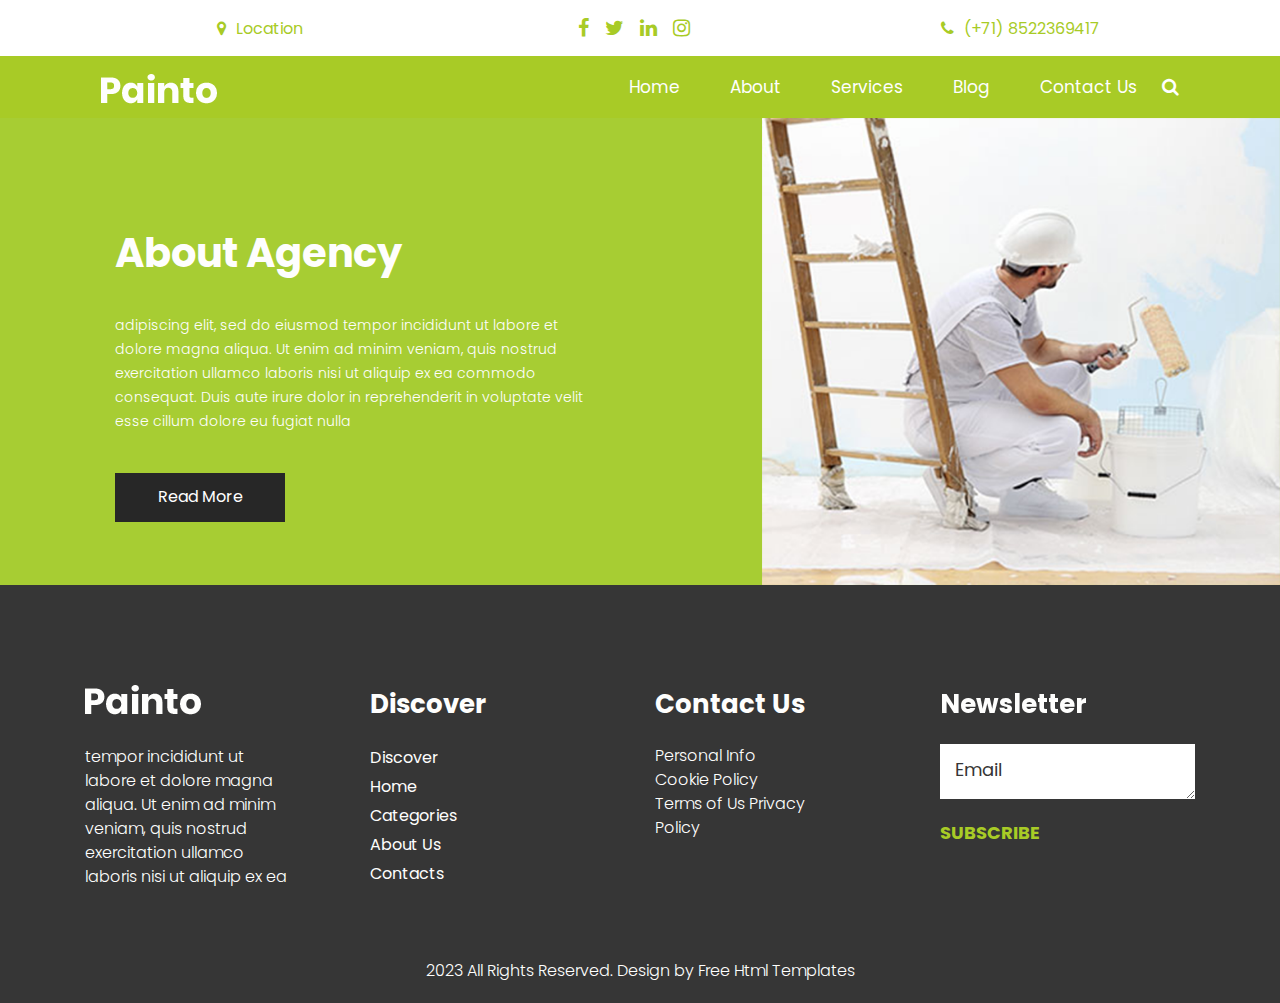
==== about.html @ 8ac7baaf "test template" ====
<!DOCTYPE html>
<html>
   <head>
      <!-- basic -->
      <meta charset="utf-8">
      <meta http-equiv="X-UA-Compatible" content="IE=edge">
      <meta name="viewport" content="width=device-width, initial-scale=1">
      <!-- mobile metas -->
      <meta name="viewport" content="width=device-width, initial-scale=1">
      <meta name="viewport" content="initial-scale=1, maximum-scale=1">
      <!-- site metas -->
      <title>About</title>
      <meta name="keywords" content="">
      <meta name="description" content="">
      <meta name="author" content="">
      <!-- bootstrap css -->
      <link rel="stylesheet" type="text/css" href="css/bootstrap.min.css">
      <!-- style css -->
      <link rel="stylesheet" type="text/css" href="css/style.css">
      <!-- Responsive-->
      <link rel="stylesheet" href="css/responsive.css">
      <!-- fevicon -->
      <link rel="icon" href="images/fevicon.png" type="image/gif" />
      <!-- font css -->
      <link href="https://fonts.googleapis.com/css2?family=Poppins:wght@400;500;600;700;800&display=swap" rel="stylesheet">
      <!-- Scrollbar Custom CSS -->
      <link rel="stylesheet" href="css/jquery.mCustomScrollbar.min.css">
      <!-- Tweaks for older IEs-->
      <link rel="stylesheet" href="https://netdna.bootstrapcdn.com/font-awesome/4.0.3/css/font-awesome.css">
   </head>
   <body>
      <div class="call_text_main">
         <div class="container">
            <div class="row">
               <div class="col-md-4">
                  <div class="call_text"><a href="#"><i class="fa fa-map-marker" aria-hidden="true"></i><span class="padding_left_15">Location</span></a></div>
               </div>
               <div class="col-md-4">
                  <div class="header_social_icon">
                     <ul>
                        <li><a href="#"><i class="fa fa-facebook" aria-hidden="true"></i></a></li>
                        <li><a href="#"><i class="fa fa-twitter" aria-hidden="true"></i></a></li>
                        <li><a href="#"><i class="fa fa-linkedin" aria-hidden="true"></i></a></li>
                        <li><a href="#"><i class="fa fa-instagram" aria-hidden="true"></i></a></li>
                     </ul>
                  </div>
               </div>
               <div class="col-md-4">
                  <div class="call_text"><a href="#"><i class="fa fa-phone" aria-hidden="true"></i><span class="padding_left_15">(+71) 8522369417</span></a></div>
               </div>               
            </div>
         </div>
      </div>
      <!-- header section start -->
      <div class="header_section">
         <div class="container">
            <nav class="navbar navbar-expand-lg navbar-light bg-light">
               <a class="navbar-brand"href="index.html"><img src="images/logo.png"></a>
               <button class="navbar-toggler" type="button" data-toggle="collapse" data-target="#navbarSupportedContent" aria-controls="navbarSupportedContent" aria-expanded="false" aria-label="Toggle navigation">
               <span class="navbar-toggler-icon"></span>
               </button>
               <div class="collapse navbar-collapse" id="navbarSupportedContent">
                  <ul class="navbar-nav ml-auto">
                     <li class="nav-item">
                        <a class="nav-link" href="index.html">Home</a>
                     </li>
                     <li class="nav-item">
                        <a class="nav-link" href="about.html">About</a>
                     </li>
                     <li class="nav-item">
                        <a class="nav-link" href="services.html">Services</a>
                     </li>
                     <li class="nav-item">
                        <a class="nav-link" href="blog.html">Blog</a>
                     </li>
                     <li class="nav-item">
                        <a class="nav-link" href="contact.html">Contact Us</a>
                     </li>
                  </ul> 
                  <form class="form-inline my-2 my-lg-0">
                     <div class="serach_icon"><a href="#"><i class="fa fa-search" aria-hidden="true"></i></a></div>
                  </form>
               </div>
            </nav>
         </div>
      </div>
      <!-- header section end -->
      <!-- about section start -->
      <div class="about_section layout_padding">
         <div class="container-fluid">
            <div class="row">
               <div class="col-md-7">
                  <div class="about_taital_main">
                     <h1 class="about_taital">About Agency</h1>
                     <p class="about_text">adipiscing elit, sed do eiusmod tempor incididunt ut labore et dolore magna aliqua. Ut enim ad minim veniam, quis nostrud exercitation ullamco laboris nisi ut aliquip ex ea commodo consequat. Duis aute irure dolor in reprehenderit in voluptate velit esse cillum dolore eu fugiat nulla</p>
                     <div class="readmore_bt"><a href="#">Read More</a></div>
                  </div>
               </div>
               <div class="col-md-5 padding_right0">
                  <div class="about_img"><img src="images/about-img.png"></div>
               </div>
            </div>
         </div>
      </div>
      <!-- about section end -->
      <!-- footer section start -->
      <div class="footer_section layout_padding">
         <div class="container">
            <div class="footer_section_2">
               <div class="row">
                  <div class="col-lg-3">
                     <div class="footeer_logo"><img src="images/logo.png"></div>
                     <p class="lorem_text">tempor incididunt ut labore et dolore magna aliqua. Ut enim ad minim veniam, quis nostrud exercitation ullamco laboris nisi ut aliquip ex ea</p>
                  </div>
                  <div class="col-lg-3">
                     <h4 class="footer_taital">Discover</h4>
                     <div class="footer_menu">
                        <ul>
                           <li><a href="#">Discover</a></li>
                           <li><a href="index.html">Home</a></li>
                           <li><a href="#">Categories</a></li>
                           <li><a href="about.html">About Us</a></li>
                           <li><a href="contact.html">Contacts</a></li>
                        </ul>
                     </div>
                  </div>
                  <div class="col-lg-3">
                     <h4 class="footer_taital">Contact Us</h4>
                     <p class="footer_text">Personal Info Cookie Policy Terms of Us Privacy Policy</p>
                  </div>
                  <div class="col-lg-3">
                     <h4 class="footer_taital">Newsletter</h4>
                     <div class="form-group">
                        <textarea class="update_mail" placeholder="Email" rows="5" id="comment" name="Email"></textarea>
                        <div class="subscribe_bt"><a href="#">Subscribe</a></div>
                     </div>
                  </div>
               </div>
            </div>
         </div>
      </div>
      <!-- footer section end -->
      <!-- copyright section start -->
      <div class="copyright_section">
         <div class="container">
            <div class="row">
               <div class="col-sm-12">
                  <p class="copyright_text">2023 All Rights Reserved. Design by <a href="https://html.design">Free Html Templates</a></p>
               </div>
            </div>
         </div>
      </div>
      <!-- copyright section end -->
      <!-- Javascript files-->
      <script src="js/jquery.min.js"></script>
      <script src="js/popper.min.js"></script>
      <script src="js/bootstrap.bundle.min.js"></script>
      <script src="js/jquery-3.0.0.min.js"></script>
      <script src="js/plugin.js"></script>
      <!-- sidebar -->
      <script src="js/jquery.mCustomScrollbar.concat.min.js"></script>
      <script src="js/custom.js"></script>
   </body>
</html>
---- css/style.css ----
/*--------------------------------------------------------------------- File Name: style.css ---------------------------------------------------------------------*/


/*--------------------------------------------------------------------- import Files ---------------------------------------------------------------------*/

@import url(animate.min.css);
@import url(normalize.css);
@import url(icomoon.css);
@import url(css/font-awesome.min.css);
@import url(meanmenu.css);
@import url(owl.carousel.min.css);
@import url(swiper.min.css);
@import url(slick.css);
@import url(jquery.fancybox.min.css);
@import url(jquery-ui.css);
@import url(nice-select.css);

/*--------------------------------------------------------------------- skeleton ---------------------------------------------------------------------*/

* {
    box-sizing: border-box !important;
    transition: ease all 0.5s;
}

html {
    scroll-behavior: smooth;
}

body {
    color: #666666;
    font-size: 14px;
    font-family: 'Poppins', sans-serif;
    line-height: 1.80857;
    font-weight: normal;
    overflow-x: hidden;
}

a {
    color: #1f1f1f;
    text-decoration: none !important;
    outline: none !important;
    -webkit-transition: all .3s ease-in-out;
    -moz-transition: all .3s ease-in-out;
    -ms-transition: all .3s ease-in-out;
    -o-transition: all .3s ease-in-out;
    transition: all .3s ease-in-out;
}

h1,
h2,
h3,
h4,
h5,
h6 {
    letter-spacing: 0;
    font-weight: normal;
    position: relative;
    padding: 0 0 10px 0;
    font-weight: normal;
    line-height: normal;
    color: #111111;
    margin: 0
}

h1 {
    font-size: 24px
}

h2 {
    font-size: 22px
}

h3 {
    font-size: 18px
}

h4 {
    font-size: 16px
}

h5 {
    font-size: 14px
}

h6 {
    font-size: 13px
}

*,
*::after,
*::before {
    -webkit-box-sizing: border-box;
    -moz-box-sizing: border-box;
    box-sizing: border-box;
}

h1 a,
h2 a,
h3 a,
h4 a,
h5 a,
h6 a {
    color: #212121;
    text-decoration: none!important;
    opacity: 1
}

button:focus {
    outline: none;
}

ul,
li,
ol {
    margin: 0px;
    padding: 0px;
    list-style: none;
}

p {
    margin: 20px;
    font-weight: 300;
    font-size: 15px;
    line-height: 24px;
}

a {
    color: #222222;
    text-decoration: none;
    outline: none !important;
}

a,
.btn {
    text-decoration: none !important;
    outline: none !important;
    -webkit-transition: all .3s ease-in-out;
    -moz-transition: all .3s ease-in-out;
    -ms-transition: all .3s ease-in-out;
    -o-transition: all .3s ease-in-out;
    transition: all .3s ease-in-out;
}

img {
    max-width: 100%;
    height: auto;
}

 :focus {
    outline: 0;
}

.paddind_bottom_0 {
    padding-bottom: 0 !important;
}

.btn-custom {
    margin-top: 20px;
    background-color: transparent !important;
    border: 2px solid #ddd;
    padding: 12px 40px;
    font-size: 16px;
}

.lead {
    font-size: 18px;
    line-height: 30px;
    color: #767676;
    margin: 0;
    padding: 0;
}

.form-control:focus {
    border-color: #ffffff !important;
    box-shadow: 0 0 0 .2rem rgba(255, 255, 255, .25);
}

.navbar-form input {
    border: none !important;
}

.badge {
    font-weight: 500;
}

blockquote {
    margin: 20px 0 20px;
    padding: 30px;
}

button {
    border: 0;
    margin: 0;
    padding: 0;
    cursor: pointer;
}

.full {
    float: left;
    width: 100%;
}

.layout_padding {
    padding-top: 100px;
    padding-bottom: 0px;
}

.padding_0 {
    padding: 0px;
}


/* header section start */

.header_section {
    width: 100%;
    float: left;
    background-color: #a8cb26;
    height: auto;
    background-size: 100%;
}

.bg-light {
    background-color: transparent !important;
}

.mr-auto,
.mx-auto {
    margin: 0 auto;
    text-align: center;
}

.navbar-expand-lg .navbar-nav .nav-link {
    padding: 0px 20px;
    font-size: 17px;
    color: #fefefd;
    margin: 0px 5px;
}

.navbar-light .navbar-nav .nav-link:focus,
.navbar-light .navbar-nav .nav-link:hover {
    color: #1d1d1d;
}


.navbar-brand {
    margin: 0px;
    float: right;
}

.call_text_main{
    width: 100%;
    float: left;
    background-color: #ffffff;
    height: auto;
    padding: 10px 0px;
}

.call_taital{
    width: 100%;
    display: flex;
}

.call_text {
    width: 100%;
    margin: 0 auto;
    text-align: center;
}

.call_text a {
    width: 100%;
    float: left;
    color: #a8cb26;
    font-size: 16px;
    padding: 5px 20px 0px 20px;
}

.call_text a:hover {
    color: #1d1d1d;
}

.padding_left_15 {
    padding-left: 10px;
}

.header_social_icon {
    width: 40%;
    margin: 0 auto;
    text-align: center;
}

.header_social_icon ul {
    margin: 0px;
    padding: 0px;
}

.header_social_icon li {
    float: left;
}

.header_social_icon li a {
    float: left;
    color: #a8cb26;
    font-size: 20px;
    text-align: center;
    padding: 0px 8px;
}

.header_social_icon li a:hover {
    color: #1d1d1d;
}

.serach_icon{
    width: 100%;
    float: left;
    font-size: 18px;
    color: #ffffff;
}

.serach_icon a{
    color: #ffffff;
}

.serach_icon a:hover{
    color: #1d1d1d;
}

/* header section end */


/* banner section start */

.banner_section {
    width: 100%;
    float: left;
    background-color: #fefefd;
    height: auto;
    background-size: 100%;
    padding: 0px 0px 90px 0px;
}

.banner_taital_main {
    width: 100%;
    float: left;
    padding-top: 90px;
}

.banner_taital {
    width: 100%;
    font-size: 50px;
    color: #171717;
    font-weight: bold;
    line-height: 70px;
    text-transform: uppercase;
}

.banner_text {
    width: 80%;
    float: left;
    font-size: 16px;
    color: #403f3f;
    margin: 20px 0px 0px 0px;
}

.btn_main {
    width: 100%;
    float: left;
    padding-top: 40px;
}

.contact_bt {
    width: 175px;
    float: left;
}

.contact_bt a {
    width: 100%;
    float: left;
    font-size: 18px;
    background-color: #f9110c;
    color: #ffffff;
    text-align: center;
    padding: 10px;
}

.contact_bt a:hover {
    color: #fcf8f8;
    background-color: #1d1d1d;
}

.contact_bt.active a {
    color: #fcf8f8;
    background-color: #1d1d1d;
    margin-left: 10px;
}

.banner_img {
    width: 100%;
    float: left;
}

#banner_slider a.carousel-control-prev {
    left: -120px;
    top: 155px;
    right: initial;
}

#banner_slider a.carousel-control-next {
    right: initial;
    top: 100px;
    left: -120px;
    color: #fcf8f8;
    background-color: #b0d122;
}

#banner_slider .carousel-control-next,
#banner_slider .carousel-control-prev {
    width: 55px;
    height: 55px;
    opacity: 1;
    font-size: 30px;
    color: #fcf8f8;
    background-color: #1d1d1d;
}

#banner_slider .carousel-control-next:focus,
#banner_slider .carousel-control-next:hover,
#banner_slider .carousel-control-prev:focus,
#banner_slider .carousel-control-prev:hover {
    color: #ffffff;
    background-color: #b0d122;
}

/* banner section end */

/* about section start */

.about_section {
    width: 100%;
    float: left;
    padding: 0px 0px;
    background-color: #a7cd33;
    height: auto;
}

.about_taital_main {
    width: 100%;
    float: left;
    padding-left: 100px;
    padding-top: 105px;
}

.about_taital {
    width: 100%;
    float: left;
    font-size: 40px;
    font-weight: bold;
    color: #fefefd;
}

.about_text {
    width: 80%;
    float: left;
    font-size: 14px;
    color: #fefefd;
    margin-left: 0px;
}

.readmore_bt {
    width: 170px;
    float: left;
    margin-top: 20px;
}

.readmore_bt a {
    width: 100%;
    float: left;
    font-size: 16px;
    color: #ffffff;
    text-align: center;
    padding: 10px 0px;
    background-color: #272727;

}

.readmore_bt a:hover {
    color: #000;
    background-color: #ffffff;
}

.padding_right0{
    padding-right: 0px;
}

/* about section end */

/* projects section start */

.projects_section{
    width: 100%;
    float: left;
}

.projects_section_2 {
    width: 100%;
    float: left;
}

.number_text {
    width: 328px;
    height: 328px;
    font-size: 40px;
    text-align: center;
    background-color: #a8cb26;
    border-radius: 170px;
    color: #ffffff;
    font-weight: bold;
    padding-top: 140px;
    margin-bottom: 20px;
}

.project_taital {
    width: 50%;
    font-size: 20px;
    color: #373736;
    font-weight: bold;
    text-align: left;
    margin-top: 20px;
    margin: 0 auto;
}

/* projects section end */

/* services section start */

.services_section {
    width: 100%;
    float: left;
}

.services_taital {
    width: 100%;
    float: left;
    font-size: 40px;
    color: #363636;
    text-align: center;
    font-weight: bold;
    padding-bottom: 30px;
}

.services_section_2 {
    width: 80%;
    margin: 0 auto;
    text-align: center;
}

.color_bt {
    width: 280px;
    margin: 0 auto;
    text-align: center;
    padding-top: 20px;
    display: flex;
}

.color_bt a {
    width: 100%;
    float: left;
    font-size: 18px;
    color: #fefefd;
    text-align: center;
    background-color: #a8cb26;
    font-weight: bold;
    padding: 20px;
}

.color_bt a:hover {
    color: #fefefd;
    background-color: #f8180d;
}

.color_bt.active a {
    color: #fefefd;
    background-color: #f8180d;
}

.read_bt {
    width: 170px;
    margin: 0 auto;
    text-align: center;
    padding-top: 60px;
}

.read_bt a {
    width: 100%;
    float: left;
    font-size: 18px;
    color: #fefefd;
    text-align: center;
    background-color: #363636;
    padding: 12px;
}

.read_bt a:hover {
    color: #fefefd;
    background-color: #f8180d;
}

/* gallery section end */

/* blog section start */

.blog_section{
    width: 100%;
    float: left;
}

.blog_taital{
    width: 100%;
    float: left;
    font-size: 40px;
    color: #242424;
    font-weight: bold;
}

.blog_section_2{
    width: 100%;
    float: left;
    padding-top: 40px;
}




.date_text {
    width: 100px;
    float: left;
    color: #fefefd;
    font-size: 18px;
    padding: 20px;
    background-color: #a8cb26;
    text-align: center;
    position: absolute;
    top: 0px;
}
.safety_text{
    width: 100%;
    float: left;
    color: #242424;
    font-size: 20px;
    font-weight: bold;
    padding-top: 20px;
}

.ipsum_text {
    width: 100%;
    float: left;
    color: #242424;
    font-size: 16px;
    margin: 0px;
}

.read_bt1 {
    width: 170px;
    float: left;
    margin-top: 20px;
}

.read_bt1 a {
    width: 100%;
    float: left;
    font-size: 16px;
    color: #fefefd;
    text-align: center;
    padding: 12px 0px;
    background-color: #f9110c;

}

.read_bt1 a:hover {
    color: #fefefd;
    background-color: #363636;
}

/* blog section end */

/* client section start */

.client_section {
    width: 100%;
    float: left;
}

.client_taital {
    width: 100%;
    float: left;
    font-size: 40px;
    color: #292828;
    text-transform: uppercase;
    font-weight: bold;
    text-align: center;
}

.dummy_text{
    width: 100%;
    float: left;
    font-size: 16px;
    color: #48484a;
    margin: 0px;
    text-align: center;
}

.client_section_2 {
    width: 100%;
    float: left;
    margin-bottom: 20px;
    padding-top: 90px;
}

.client_taital_box {
    width: 100%;
    float: left;
    border: 2px solid #b2d13e;
    border-radius: 100px;
    height: auto;
    padding: 40px 20px 40px 20px;
}

.client_img {
    width: 100%;
    text-align: center;
    position: relative;
    top: -30px;
}

.moark_text {
    width: 100%;
    float: left;
    font-size: 24px;
    color: #222222;
    font-weight: bold;
    padding-top: 10px;
    text-transform: uppercase;
}

.client_text {
    width: 100%;
    float: left;
    font-size: 16px;
    color: #3d3d3e;
    margin: 0px;
    padding: 10px 20px;
}

.customer_text{
    width: 100%;
    float: left;
    font-size: 18px;
    color: #a8cb26;
    margin: 0px;
}

/* client section end */

/* contact section start */

.contact_section {
    width: 100%;
    float: left;
    padding: 90px 0px;
}

.contact_taital {
    width: 100%;
    float: left;
    font-size: 40px;
    color: #363636;
    font-weight: bold;
    text-align: center;
    text-transform: uppercase;
}

.contact_section_2 {
    width: 100%;
    float: left;
}

.padding_left_0 {
    padding-left: 0px;
}

.mail_section_1 {
    width: 60%;
    margin: 0 auto;
}

.mail_text {
    width: 100%;
    float: left;
    font-size: 16px;
    color: #2a2a2c;
    border: 0px;
    background-color: #ffffff;
    padding: 11px 20px;
    margin-top: 20px;
    border-radius: 5px;
    border: 1px solid #363636;
    font-family: 'Poppins', sans-serif;
}

input.mail_text::placeholder {
    color: #2a2a2c;
}

.massage-bt {
    color: #2a2a2c;
    width: 100%;
    height: 110px;
    font-size: 18px;
    background-color: #ffffff;
    padding: 40px 20px 0px 20px;
    border: 0px;
    height: 110px;
    margin-top: 20px;
    border-radius: 5px;
    border: 1px solid #363636;
    font-family: 'Poppins', sans-serif;
}

textarea#comment.massage-bt::placeholder {
    color: #2a2a2c;
}

.send_bt {
    width: 170px;
    margin: 0 auto;
    text-align: center;
}

.send_bt a {
    width: 100%;
    text-align: center;
    font-size: 16px;
    color: #fefefd;
    background-color: #fe2929;
    padding: 12px;
    margin-top: 20px;
    display: block;
    border-radius: 5px;
    text-transform: uppercase;
    font-weight: bold;
}

.send_bt a:hover {
    color: #363636;
    background-color: #ffffff;
}

.map_main {
    width: 100%;
    float: left;
    margin-top: 90px;
}


/* contact section end */


/* footer section start */

.footer_section {
    width: 100%;
    float: left;
    height: auto;
    background-color: #363636;
    background-size: 100%;
    padding: 50px 0px;
}

.footeer_logo{
    width: 100%;
    float: left;
}

.footer_section_2{
    width: 100%;
    float: left;
    padding-top: 50px;
}

.footer_taital {
    width: 100%;
    float: left;
    font-size: 26px;
    color: #fefefd;
    font-weight: bold;
    padding-bottom: 20px;
}

.lorem_text {
    width: 82%;
    float: left;
    font-size: 16px;
    color: #fefefd;
    margin: 30px 0px 0px 0px;
}

.footer_text {
    width: 60%;
    float: left;
    font-size: 16px;
    color: #fefefd;
    margin: 0px;
}

.footer_menu {
    width: 100%;
    float: left;
}

.footer_menu ul {
    margin: 0px;
    padding: 0px;
}

.footer_menu li{
    color: #fefefd;
    font-size: 16px;
}

.footer_menu li a {
    color: #fefefd;
}

.footer_menu li a:hover {
    color: #a8cb26;
}

.update_mail {
    color: #363636;
    width: 100%;
    height: 55px;
    font-size: 18px;
    padding: 10px 15px 20px 15px;
    background-color: #ffffff;
    border: 0px;
    margin: 0 auto;
    justify-content: center;
    align-items: center;
    display: block;
}

textarea#comment::placeholder {
    color: #363636;
}

.subscribe_bt {
    width: 140px;
    float: left;
    margin-top: 10px;
}

.subscribe_bt a {
    width: 100%;
    float: left;
    color: #a8cb26;
    font-size: 18px;
    padding: 8px 0px;
    font-weight: bold;
    text-transform: uppercase;
}

.subscribe_bt a:hover {
    color: #ffffff;
}

/* footer section end */


/* copyright section start */

.copyright_section {
    width: 100%;
    float: left;
    background-color: #363636;
    height: auto;
}

.copyright_text {
    width: 100%;
    float: left;
    font-size: 16px;
    color: #fefefd;
    text-align: center;
    margin-left: 0px;
    font-family: 'Poppins', sans-serif;
}

.copyright_text a {
    color: #fefefd;
}

.copyright_text a:hover {
    color: #a8cb26;
}


/* copyright section end */

.margin_top90 {
    margin-top: 90px;
}
---- css/responsive.css ----
/*--------------------------------------------------------------------- File Name: responsive.css ---------------------------------------------------------------------*/


/*------------------------------------------------------------------- 991px x 768px ---------------------------------------------------------------------*/

@media only screen and (min-width: 768px) and (max-width: 991px) {
    .header-search {
        padding: 15px 0px;
    }
}


/*------------------------------------------------------------------- 767px x 599px ---------------------------------------------------------------------*/

@media only screen and (min-width: 599px) and (max-width: 767px) {
    .logo {
        text-align: center;
    }
    .cart-content-right {
        padding-bottom: 5px;
    }
    .mg {
        margin: 0px 0px;
    }
    .menu-area-main {
        height: 256px;
        overflow-y: auto;
    }
    .megamenu>.row [class*="col-"] {
        padding: 0px;
    }
    .menu-area-main .megamenu .men-cat {
        padding: 0px 15px;
    }
    .menu-area-main .megamenu .women-cat {
        padding: 0px 15px;
    }
    .menu-area-main .megamenu .el-cat {
        padding: 0px 15px;
    }
    .mean-container .mean-nav ul li a.mean-expand {
        height: 19px;
    }
    .category-box.women-box {
        display: none;
    }
    .cart-box {
        display: inline-block;
        margin: 0px 30px;
    }
    .wish-box {
        float: none;
        margin: 0px 30px;
        display: inline-block;
    }
    .menu-add {
        display: none;
    }
    .category-box {
        display: none;
    }
    .mean-container .mean-nav ul li ol {
        padding: 0px;
    }
    .mean-container .mean-nav ul li a {
        padding: 10px 20px;
        width: 94.8%;
    }
    .mean-container .mean-nav ul li li a {
        width: 92%;
        padding: 1em 4%;
    }
    .mean-container .mean-nav ul li li li a {
        width: 100%;
    }
    .header-search {
        padding: 15px 0px;
    }
    #collapseFilter.d-md-block {
        padding: 30px 0px;
    }
}


/*------------------------------------------------------------------- 599px x 280px ---------------------------------------------------------------------*/

@media only screen and (min-width: 280px) and (max-width: 599px) {
    .cart-content-right {
        padding-bottom: 5px;
    }
    .megamenu>.row [class*="col-"] {
        padding: 0px;
    }
    .menu-area-main .megamenu .men-cat {
        padding: 0px 15px;
    }
    .menu-area-main .megamenu .women-cat {
        padding: 0px 15px;
    }
    .menu-area-main .megamenu .el-cat {
        padding: 0px 15px;
    }
    .mean-container .mean-nav ul li a {
        padding: 1em 4%;
        width: 92%;
    }
    .mean-container .mean-nav ul li li a {
        width: 90%;
        padding: 1em 5%;
    }
    .mean-container .sub-full.megamenu-categories ol li a {
        padding: 5px 0px;
        text-transform: capitalize;
        width: 100%;
    }
    .megamenu .sub-full.megamenu-categories .women-box .banner-up-text a {
        width: auto;
        border: none;
        float: none;
    }
    .menu-area-main {
        height: 45px;
        overflow-y: auto;
    }
    .mean-container .mean-nav ul li a.mean-expand {
        top: 0;
    }
}

@media (min-width: 992px) and (max-width: 1199px) {

    .header_social_icon {
        width: 50%;
    }

    .about_taital_main {
        padding-left: 15px;
        padding-top: 50px;
    }

    .about_img img {
        height: 410px;
    }

    .number_text {
        width: 290px;
        height: 290px;
        padding-top: 120px;
    }

    .services_section_2 {
        width: 100%;
    }

    .safety_text {
        font-size: 18px;
    }

    .ipsum_text {
        font-size: 14px;
    }

    .lorem_text {
        width: 87%;
    }
    
    #banner_slider a.carousel-control-prev {
        left: -120px;
        top: 155px;
        right: initial;
        display: none;
    }

    #banner_slider a.carousel-control-next {
        right: initial;
        top: 100px;
        left: -120px;
        display: none;
    }


}

@media (min-width: 768px) and (max-width: 991px) {

    .header_social_icon {
        width: 70%;
    }

    .navbar-light .navbar-toggler {
        color: #fff;
        border-color: #fff;
        background: #fff;
    }
    .navbar-expand-lg .navbar-nav .nav-link {
        color: #ffffff;
        padding: 10px 20px;
    }
    .header_section {
        background-size: cover;
    }
    .navbar-expand-lg .navbar-nav .nav-link {
        text-align: center;
    }

    .banner_taital {
        width: 100%;
        font-size: 40px;
        line-height: 50px;
    }

    .banner_text {
        width: 100%;
    }

    .contact_bt {
        width: 165px;
    }

    .banner_img img {
        height: 385px;
    }

    .about_taital_main {
        padding-left: 20px;
        padding-top: 20px;
    }

    .about_text {
        width: 100%;
        margin: 0px;
    }

    .about_img img {
        height: 350px;
    }

    .number_text {
        width: 220px;
        height: 220px;
        padding-top: 80px;
    }

    .services_section_2 {
        width: 100%;
    }
    
    .color_bt {
        width: 220px;
    }

    .safety_text {
        font-size: 18px;
    }

    .ipsum_text {
        font-size: 14px;
    }

    .client_text {
        font-size: 14px;
        padding: 0px 10px;
    }

    .footer_taital{
        margin-top: 20px;
    }

}

@media (min-width: 576px) and (max-width: 767px) {
    
    .navbar {
        padding: 15px 0px;
    }
    .navbar-light .navbar-toggler {
        color: #fff;
        border-color: #fff;
        background: #fff;
    }
    .navbar-expand-lg .navbar-nav .nav-link {
        color: #ffffff;
        padding: 10px 20px;
    }
    .header_section {
        background-size: cover;
    }
    .navbar-expand-lg .navbar-nav .nav-link {
        text-align: center;
    }

    .call_text_main{
        display: none;
    }
    
    .serach_icon{
        text-align: center;
    }

    .banner_taital {
        font-size: 34px;
        line-height: 50px;
    }

    .banner_text {
        width: 100%;
        font-size: 14px;
    }

    .contact_bt {
        width: 145px;
        float: left;
    }

    .banner_img {
        margin-top: 40px;
    }

    .about_taital_main {
        padding-left: 0px;
        padding-top: 90px;
    }

    .about_taital {
        font-size: 30px;
    }

    .about_text {
        width: 100%;
    }

    .about_img {
        margin-top: 30px;
    }

    .padding_right0 {
        padding: 0px;
    }

    .number_text {
        width: 292px;
        height: 292px;
        margin: 0 auto;
    }

    .services_taital {
        font-size: 30px;
    }

    .services_section_2 {
        width: 100%;
    }

    .project_taital {
        width: 40%;
        margin-top: 20px !important;
    }

    .safety_text {
        font-size: 18px;
    }

    .ipsum_text {
        font-size: 13px;
    }

    .date_text {
        width: 80px;
        font-size: 14px;
        padding: 15px;
    }

    .blog_taital{
        padding-bottom: 50px;
    }

    .read_bt1 {
        width: 150px;
    }

    .client_taital {
        font-size: 30px;
    }

    .dummy_text {
        font-size: 14px;
    }

    .client_text {
        font-size: 14px;
        padding: 0px;
    }

    .client_taital_box {
        border-radius: 10px;
    }

    .contact_taital {
        font-size: 30px;
    }

    .mail_section_1 {
        width: 100%;
    }

    .footer_taital{
        margin-top: 20px;
    }

    .footer_text {
        width: 50%;
    }
}

@media (max-width: 575px) {

    .navbar {
        padding: 15px 0px;
    }
    .navbar-light .navbar-toggler {
        color: #fff;
        border-color: #fff;
        background: #fff;
    }
    .navbar-expand-lg .navbar-nav .nav-link {
        color: #ffffff;
        padding: 10px 20px;
    }
    .header_section {
        background-size: cover;
    }
    .navbar-expand-lg .navbar-nav .nav-link {
        text-align: center;
    }

    .call_text_main{
        display: none;
    }
    
    .serach_icon{
        text-align: center;
    }

    .banner_taital {
        font-size: 34px;
        line-height: 50px;
    }

    .banner_text {
        width: 100%;
        font-size: 14px;
    }

    .contact_bt {
        width: 145px;
        float: left;
    }

    .banner_img {
        margin-top: 40px;
    }

    .about_taital_main {
        padding-left: 0px;
        padding-top: 90px;
    }

    .about_taital {
        font-size: 30px;
    }

    .about_text {
        width: 100%;
    }

    .about_img {
        margin-top: 30px;
    }

    .padding_right0 {
        padding: 0px;
    }

    .number_text {
        width: 292px;
        height: 292px;
    }

    .services_taital {
        font-size: 30px;
    }

    .services_section_2 {
        width: 100%;
    }

    .safety_text {
        font-size: 18px;
    }

    .ipsum_text {
        font-size: 14px;
    }

    .blog_taital{
        padding-bottom: 50px;
    }

    .read_bt1 {
        margin-bottom: 50px;
    }

    .client_taital {
        font-size: 30px;
    }

    .dummy_text {
        font-size: 14px;
    }

    .client_text {
        font-size: 14px;
        padding: 0px;
    }

    .client_taital_box {
        border-radius: 10px;
    }

    .contact_taital {
        font-size: 30px;
    }

    .mail_section_1 {
        width: 100%;
    }

    .footer_taital{
        margin-top: 20px;
    }

    .footer_text {
        width: 50%;
    }

}
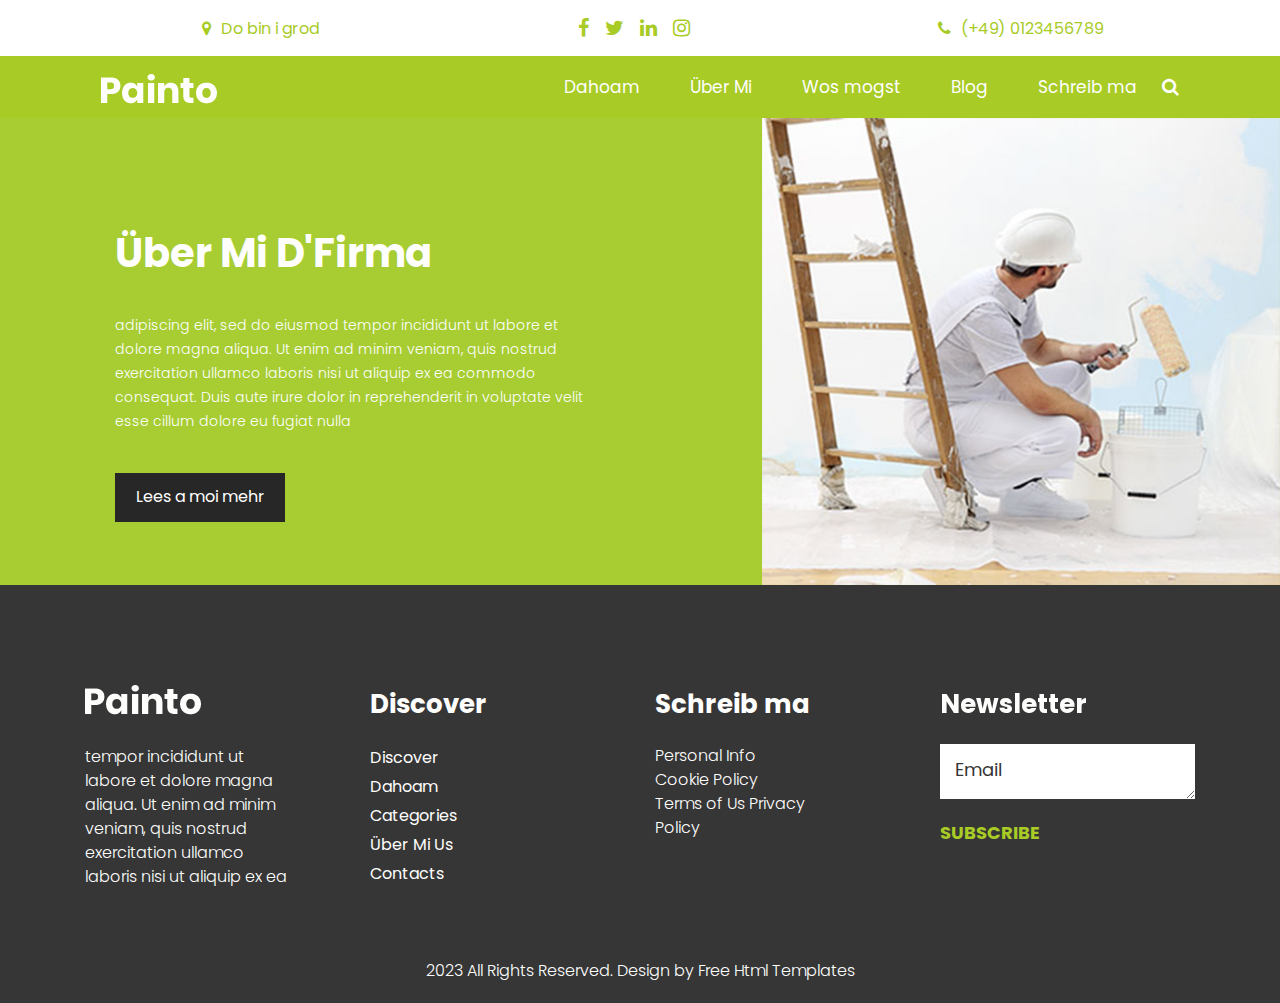
==== commit 5e4c1b36: "translation" ====
--- a/about.html
+++ b/about.html
@@ -9,7 +9,7 @@
       <meta name="viewport" content="width=device-width, initial-scale=1">
       <meta name="viewport" content="initial-scale=1, maximum-scale=1">
       <!-- site metas -->
-      <title>About</title>
+      <title>Über Mi</title>
       <meta name="keywords" content="">
       <meta name="description" content="">
       <meta name="author" content="">
@@ -33,7 +33,7 @@
          <div class="container">
             <div class="row">
                <div class="col-md-4">
-                  <div class="call_text"><a href="#"><i class="fa fa-map-marker" aria-hidden="true"></i><span class="padding_left_15">Location</span></a></div>
+                  <div class="call_text"><a href="#"><i class="fa fa-map-marker" aria-hidden="true"></i><span class="padding_left_15">Do bin i grod</span></a></div>
                </div>
                <div class="col-md-4">
                   <div class="header_social_icon">
@@ -46,7 +46,7 @@
                   </div>
                </div>
                <div class="col-md-4">
-                  <div class="call_text"><a href="#"><i class="fa fa-phone" aria-hidden="true"></i><span class="padding_left_15">(+71) 8522369417</span></a></div>
+                  <div class="call_text"><a href="#"><i class="fa fa-phone" aria-hidden="true"></i><span class="padding_left_15">(+49) 0123456789</span></a></div>
                </div>               
             </div>
          </div>
@@ -62,19 +62,19 @@
                <div class="collapse navbar-collapse" id="navbarSupportedContent">
                   <ul class="navbar-nav ml-auto">
                      <li class="nav-item">
-                        <a class="nav-link" href="index.html">Home</a>
+                        <a class="nav-link" href="index.html">Dahoam</a>
                      </li>
                      <li class="nav-item">
-                        <a class="nav-link" href="about.html">About</a>
+                        <a class="nav-link" href="about.html">Über Mi</a>
                      </li>
                      <li class="nav-item">
-                        <a class="nav-link" href="services.html">Services</a>
+                        <a class="nav-link" href="services.html">Wos mogst</a>
                      </li>
                      <li class="nav-item">
                         <a class="nav-link" href="blog.html">Blog</a>
                      </li>
                      <li class="nav-item">
-                        <a class="nav-link" href="contact.html">Contact Us</a>
+                        <a class="nav-link" href="contact.html">Schreib ma</a>
                      </li>
                   </ul> 
                   <form class="form-inline my-2 my-lg-0">
@@ -91,9 +91,9 @@
             <div class="row">
                <div class="col-md-7">
                   <div class="about_taital_main">
-                     <h1 class="about_taital">About Agency</h1>
+                     <h1 class="about_taital">Über Mi D'Firma</h1>
                      <p class="about_text">adipiscing elit, sed do eiusmod tempor incididunt ut labore et dolore magna aliqua. Ut enim ad minim veniam, quis nostrud exercitation ullamco laboris nisi ut aliquip ex ea commodo consequat. Duis aute irure dolor in reprehenderit in voluptate velit esse cillum dolore eu fugiat nulla</p>
-                     <div class="readmore_bt"><a href="#">Read More</a></div>
+                     <div class="readmore_bt"><a href="#">Lees a moi mehr</a></div>
                   </div>
                </div>
                <div class="col-md-5 padding_right0">
@@ -117,15 +117,15 @@
                      <div class="footer_menu">
                         <ul>
                            <li><a href="#">Discover</a></li>
-                           <li><a href="index.html">Home</a></li>
+                           <li><a href="index.html">Dahoam</a></li>
                            <li><a href="#">Categories</a></li>
-                           <li><a href="about.html">About Us</a></li>
+                           <li><a href="about.html">Über Mi Us</a></li>
                            <li><a href="contact.html">Contacts</a></li>
                         </ul>
                      </div>
                   </div>
                   <div class="col-lg-3">
-                     <h4 class="footer_taital">Contact Us</h4>
+                     <h4 class="footer_taital">Schreib ma</h4>
                      <p class="footer_text">Personal Info Cookie Policy Terms of Us Privacy Policy</p>
                   </div>
                   <div class="col-lg-3">
